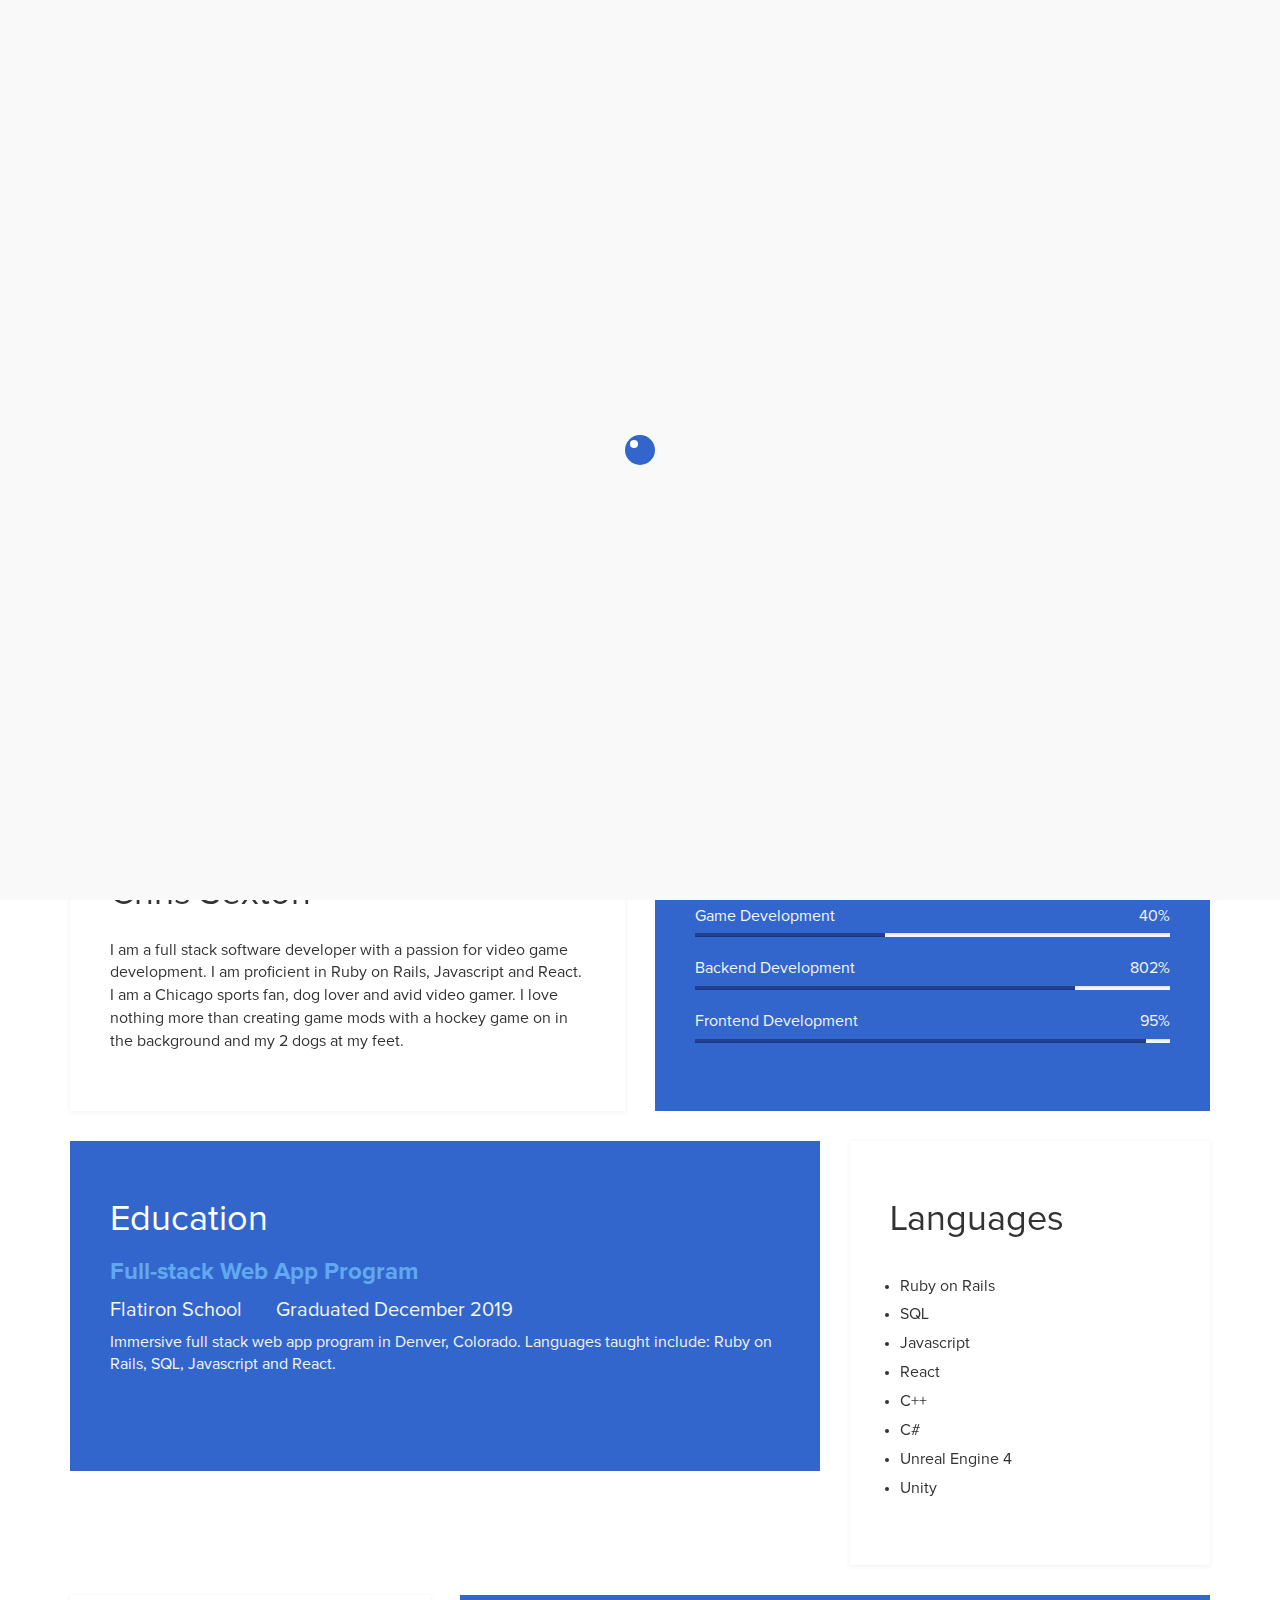
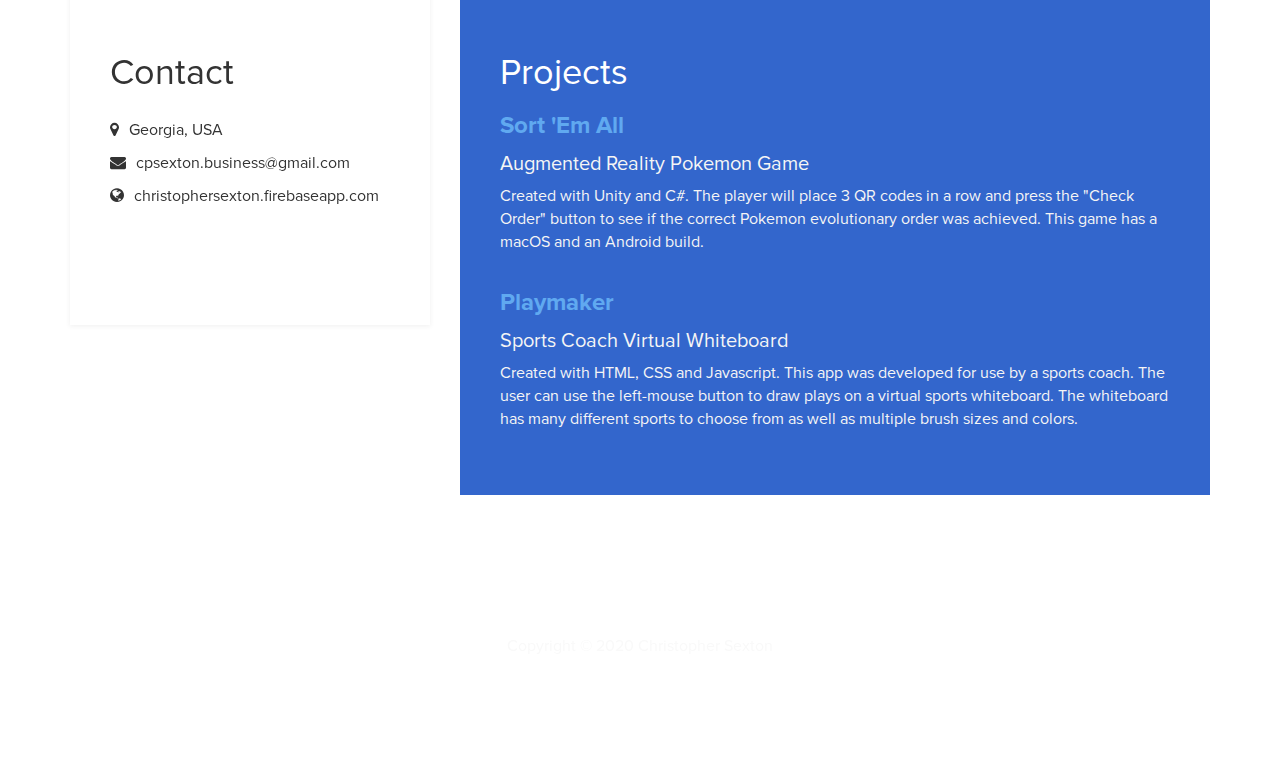
==== frontend/public/index.html @ 8edbc5c6 "about me section completed" ====
<!DOCTYPE html>
<html lang="en">
	<head>
		<meta charset="utf-8">
		<meta http-equiv="X-UA-Compatible" content="IE=Edge">
		<meta name="viewport" content="width=device-width, initial-scale=1">
		<meta name="keywords" content="">
		<meta name="description" content="">
		
		<title>Christopher Sexton</title>
		
		<link rel="stylesheet" href="css/bootstrap.min.css">
		<link rel="stylesheet" href="css/font-awesome.min.css">
		<link rel="stylesheet" href="css/templatemo-blue.css">
	</head>

	<body data-spy="scroll" data-target=".navbar-collapse">
		<div class="preloader">
			<div class="sk-spinner sk-spinner-wordpress">
				<span class="sk-inner-circle"></span>
			</div>
		</div>
		
		<header>
			<div class="container">
				<div class="row">
					<div class="col-md-12 col-sm-12">
						<img src="images/ProfilePicture.jpg" class="img-responsive img-circle tm-border" alt="templatemo easy profile">
						<hr>
						<h1 class="tm-title bold shadow">Hi, I'm Chris</h1>
						<h1 class="white bold shadow">Software Developer</h1>
						<ul class="social-icons">
							<li><a href="https://www.linkedin.com/in/christopher-s-2a7312199/" class="fa fa-linkedin"></a></li>
							<li><a href="https://www.github.com/cpsexton" class="fa fa-github"></a></li>
							<li><a href="#" class="fa fa-youtube"></a></li>
						</ul>
					</div>
				</div>
			</div>
		</header>

		<section class="container">
			<div class="row">
				<div class="col-md-6 col-sm-12">
					<div class="about">
						<h3 class="accent">About Me</h3>
				<h2>Chris Sexton</h2>
				<p>I am a full stack software developer with a passion for video game development. I am proficient in Ruby on Rails, Javascript and React. I am a Chicago sports fan, dog lover and avid video gamer. I love nothing more than creating game mods with a hockey game on in the background and my 2 dogs at my feet.</p>
			</div>
		</div>
		<div class="col-md-6 col-sm-12">
			<div class="skills">
				<h2 class="white">Skills</h2>
				<strong>Game Development</strong>
				<span class="pull-right">40%</span>
					<div class="progress">
						<div class="progress-bar progress-bar-primary" role="progressbar" 
                        aria-valuenow="40" aria-valuemin="0" aria-valuemax="100" style="width: 40%;"></div>
					</div>
				<strong>Backend Development</strong>
				<span class="pull-right">802%</span>
					<div class="progress">
						<div class="progress-bar progress-bar-primary" role="progressbar" 
                        aria-valuenow="80" aria-valuemin="0" aria-valuemax="100" style="width: 80%;"></div>
					</div>
				<strong>Frontend Development</strong>
				<span class="pull-right">95%</span>
					<div class="progress">
						<div class="progress-bar progress-bar-primary" role="progressbar" 
                        aria-valuenow="95" aria-valuemin="0" aria-valuemax="100" style="width: 95%;"></div>
					</div>
			</div>
		</div>
	</div>
</section>

<section class="container">
	<div class="row">
		<div class="col-md-8 col-sm-12">
			<div class="education">
				<h2 class="white">Education</h2>
					<div class="education-content">
						<h4 class="education-title accent">Full-stack Web App Program</h4>
							<div class="education-school">
								<h5>Flatiron School</h5><span></span>
								<h5>Graduated December 2019</h5>
							</div>
						<p class="education-description">Immersive full stack web app program in Denver, Colorado. Languages taught include: Ruby on Rails, SQL, Javascript and React.</p>
					</div>
			</div>
		</div>
		<div class="col-md-4 col-sm-12">
			<div class="languages">
				<h2>Languages</h2>
					<ul>
						<li>Ruby on Rails</li>
						<li>SQL</li>
						<li>Javascript</li>
						<li>React</li>
						<li>C++</li>
						<li>C#</li>
						<li>Unreal Engine 4</li>
						<li>Unity</li>
					</ul>
			</div>
		</div>
	</div>
</section>

<section class="container">
	<div class="row">
		<div class="col-md-4 col-sm-12">
			<div class="contact">
				<h2>Contact</h2>
					<p><i class="fa fa-map-marker"></i> Georgia, USA</p>
					<p><i class="fa fa-envelope"></i> cpsexton.business@gmail.com</p>
					<p><i class="fa fa-globe"></i> christophersexton.firebaseapp.com</p>
			</div>
		</div>
		<div class="col-md-8 col-sm-12">
			<div class="experience">
				<h2 class="white">Projects</h2>
					<div class="experience-content">
						<h4 class="experience-title accent">Sort 'Em All</h4>
						<h5>Augmented Reality Pokemon Game</h5><span></span>
						<p class="education-description">Created with Unity and C#. The player will place 3 QR codes in a row and press the "Check Order" button to see if the correct Pokemon evolutionary order was achieved. This game has a macOS and an Android build.</p>
						<br>
						<h4 class="experience-title accent">Playmaker</h4>
						<h5>Sports Coach Virtual Whiteboard</h5><span></span>
						<p class="education-description">Created with HTML, CSS and Javascript. This app was developed for use by a sports coach. The user can use the left-mouse button to draw plays on a virtual sports whiteboard. The whiteboard has many different sports to choose from as well as multiple brush sizes and colors.</p>

					</div>
			</div>
		</div>
	</div>
</section>

<footer>
	<div class="container">
		<div class="row">
			<div class="col-md-12 col-sm-12">
				<p>Copyright &copy; 2020 Christopher Sexton</p>
			</div>
		</div>
	</div>
</footer>

<script src="js/jquery.js"></script>
<script src="js/bootstrap.min.js"></script>	
<script src="js/jquery.backstretch.min.js"></script>
<script src="js/custom.js"></script>

</body>
</html>
---- frontend/public/css/templatemo-blue.css ----
/*

Easy Profile Template
http://www.templatemo.com/tm-467-easy-profile

*/

html, body {
  margin:0;border:0;padding:0;
  font-size:16px;
  font-family:'Proxima';
  overflow-x:hidden;
  position: relative;
  vertical-align: baseline;
}

html {
    -webkit-font-smoothing: antialiased;
}

h1 {font-size:40px;}
h2 {font-size:36px;}
h3 {font-size:30px;}
h4 {font-size:24px;}
h5 {font-size:20px;}
h6 {font-size:18px;}

h2 {
  padding-bottom: 14px;
}

.accent {
  font-family: 'Proxima Bold';
  line-height: 14px;
  color: #60A9F0;
}

.bold {
	font-weight: bold;
}

.tm-border {
	border: 5px solid #fff;
	box-shadow: 2px 2px #000;
}

.shadow {
	text-shadow: 1px 1px #000;
}

.tm-title {
	color: #66CCFF;
}

.white {
  color: #fff;
}

.about,.skills,
.education,.languages,
.contact, .experience {
  padding: 40px;
  min-height: 330px;
}

.education, .languages,
.contact, .experience {
  margin-top: 30px;
}

@font-face {
    font-family: 'Proxima';
    src: url(../fonts/ProximaNova-Regular.otf);
}

@font-face {
    font-family: 'Proxima Bold';
    src: url(../fonts/ProximaNova-Bold.otf);
}

/* preloader section */
.preloader {
  position: fixed;
  top: 0;
  left: 0;
   width: 100%;
  height: 100%;
   z-index: 99999;
   display: -webkit-flex;
    display: -ms-flexbox;
   display: flex;
   -webkit-flex-flow: row nowrap;
   -ms-flex-flow: row nowrap;
    flex-flow: row nowrap;
     -webkit-justify-content: center;
    -ms-flex-pack: center;
    justify-content: center;
    -webkit-align-items: center;
     -ms-flex-align: center;
     align-items: center;
    background: none repeat scroll 0 0 #fff;
  background: none repeat scroll 0 0 #f9f9f9;
}
.sk-spinner-wordpress.sk-spinner {
  background-color: #3366CC;
  width: 30px;
  height: 30px;
  border-radius: 30px;
  position: relative;
  -webkit-animation: sk-innerCircle 1s linear infinite;
          animation: sk-innerCircle 1s linear infinite; }
.sk-spinner-wordpress .sk-inner-circle {
  display: block;
  background-color: #fff;
  width: 8px;
  height: 8px;
  position: absolute;
  border-radius: 8px;
  top: 5px;
  left: 5px; }

@-webkit-keyframes sk-innerCircle {
  0% {
    -webkit-transform: rotate(0);
            transform: rotate(0); }

  100% {
    -webkit-transform: rotate(360deg);
            transform: rotate(360deg); } }

@keyframes sk-innerCircle {
  0% {
    -webkit-transform: rotate(0);
            transform: rotate(0); }

  100% {
    -webkit-transform: rotate(360deg);
            transform: rotate(360deg); } }

/* header section */
header {
  text-align: center;
  min-height: 400px;
  overflow: hidden;
  position: relative;
  padding-top: 160px;
  padding-bottom: 140px;
}
header img {
  display: inline-block !important;
}
header h2 {
  padding-top: 40px;
}
header hr {
  border-color: #3366CC;
  width: 100px;
}

/* about section */
.about {
  background: #fff;
  box-shadow: 0px 1px 5px rgba(50,50,50,0.08);
}

/* skills section */
.skills {
  background: #3366CC;
  color: #f5f5f5;
}
.skills .progress {
  border-radius: 0px;
  height: 4px;
}
.skills .progress .progress-bar-primary {
  background: #204090;
}
.skills strong {
  display: inline-block;
  font-weight: normal;
  padding-bottom: 6px;
}

/* education section */
.education {
  background: #3366CC;
  color: #f5f5f5;
}
.education .education-content {
  padding-bottom: 14px;
}
.education h5 {
  display: inline-block;
}
.education span {
  padding-right: 10px;
  padding-left: 20px;
}

/* languages section */
.languages {
  background: #fff;
 box-shadow: 0px 1px 5px rgba(50,50,50,0.08);
}
.languages ul {
  padding: 10px;
}
.languages ul li {
  padding-bottom: 6px;
}

/* contact section */
.contact {
  background: #fff;
 box-shadow: 0px 1px 5px rgba(50,50,50,0.08);
}
.contact .fa {
  padding-right: 6px;
}

/* experience section */
.experience {
  background: #3366CC;
  color: #f5f5f5;
}
.experience .experience-content {
  padding-bottom: 14px;
}
.experience h5 {
  display: inline-block;
}
.experience span {
  padding-right: 10px;
  padding-left: 20px;
}

/* footer section */
footer {
  color: #f9f9f9;
  text-align: center;
  padding-top: 140px;
  padding-bottom: 100px;
}

/* social icon section */
.social-icons {
  padding: 0;
  margin: 0;
}
.social-icons li {
  display: inline-block;
  list-style: none;
}
.social-icons li a {
  background: #3366CC;
  border-radius: 50%;
  color: #fff;
  text-decoration: none;
  font-size: 18px;
  width: 40px;
  height: 40px;
  line-height: 40px;
  text-align: center;
  transition: all 0.4s ease-in;
  position: relative;
  bottom: 10px;
  top: 10px;
}
.social-icons li a:hover {
  background: #202020;
  color: #fff;
}

@media ( max-width: 980px ) {
  .skills {
    margin-top: 30px;
  }
}

@media ( max-width: 360px ) {
  header h1 {
    font-size: 30px;
  }
  .about h2 {
    font-size: 24px;
  }
  .education h4,
  .experience h4 {
    font-size: 20px;
  }
}
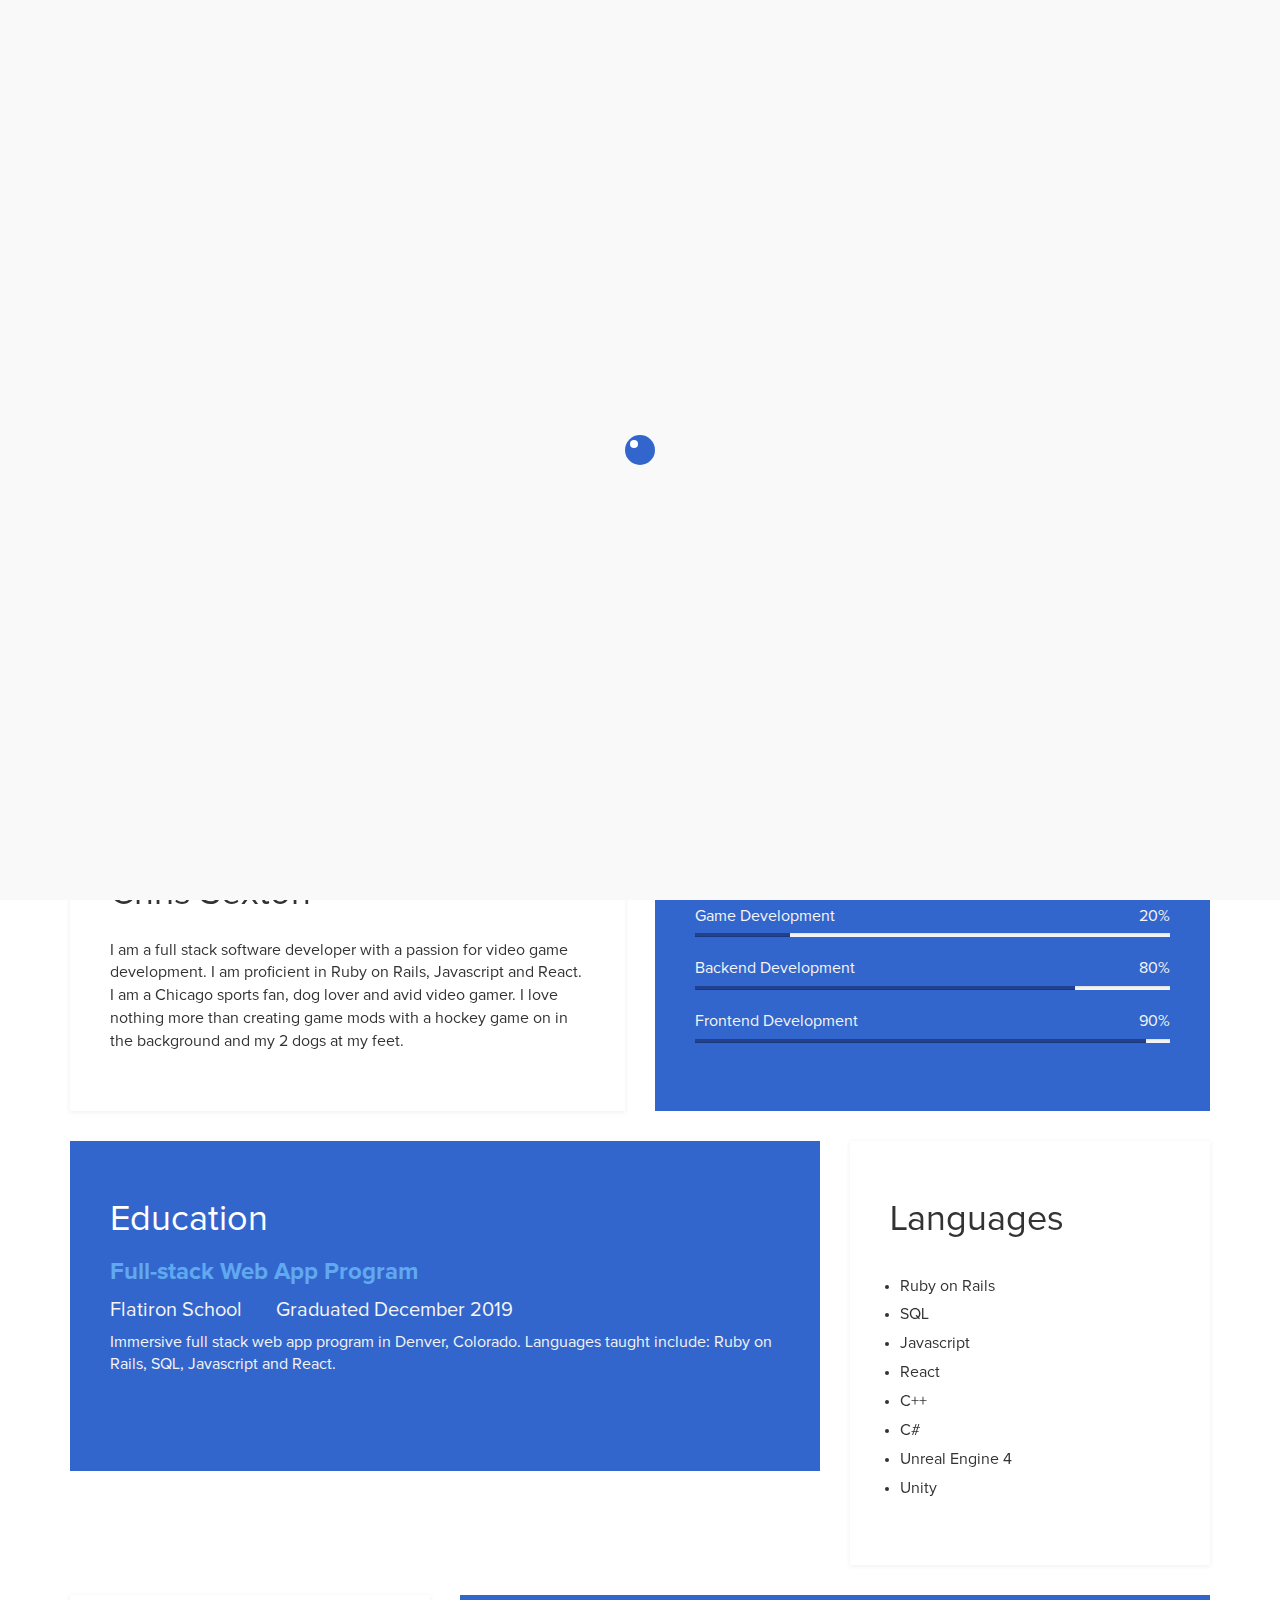
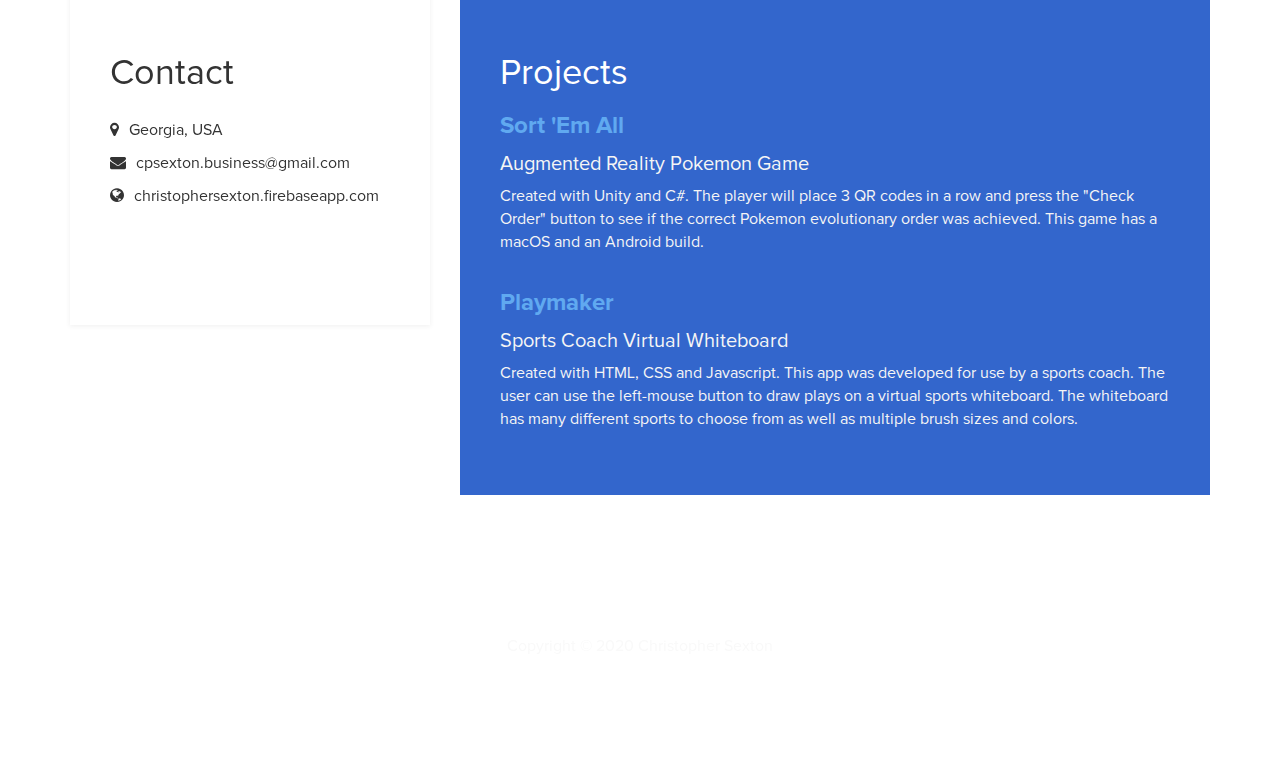
==== commit f2fdee97: "typo fixes in the skills section" ====
--- a/frontend/public/index.html
+++ b/frontend/public/index.html
@@ -52,19 +52,19 @@
 			<div class="skills">
 				<h2 class="white">Skills</h2>
 				<strong>Game Development</strong>
-				<span class="pull-right">40%</span>
+				<span class="pull-right">20%</span>
 					<div class="progress">
 						<div class="progress-bar progress-bar-primary" role="progressbar" 
-                        aria-valuenow="40" aria-valuemin="0" aria-valuemax="100" style="width: 40%;"></div>
+                        aria-valuenow="20" aria-valuemin="0" aria-valuemax="100" style="width: 20%;"></div>
 					</div>
 				<strong>Backend Development</strong>
-				<span class="pull-right">802%</span>
+				<span class="pull-right">80%</span>
 					<div class="progress">
 						<div class="progress-bar progress-bar-primary" role="progressbar" 
                         aria-valuenow="80" aria-valuemin="0" aria-valuemax="100" style="width: 80%;"></div>
 					</div>
 				<strong>Frontend Development</strong>
-				<span class="pull-right">95%</span>
+				<span class="pull-right">90%</span>
 					<div class="progress">
 						<div class="progress-bar progress-bar-primary" role="progressbar" 
                         aria-valuenow="95" aria-valuemin="0" aria-valuemax="100" style="width: 95%;"></div>
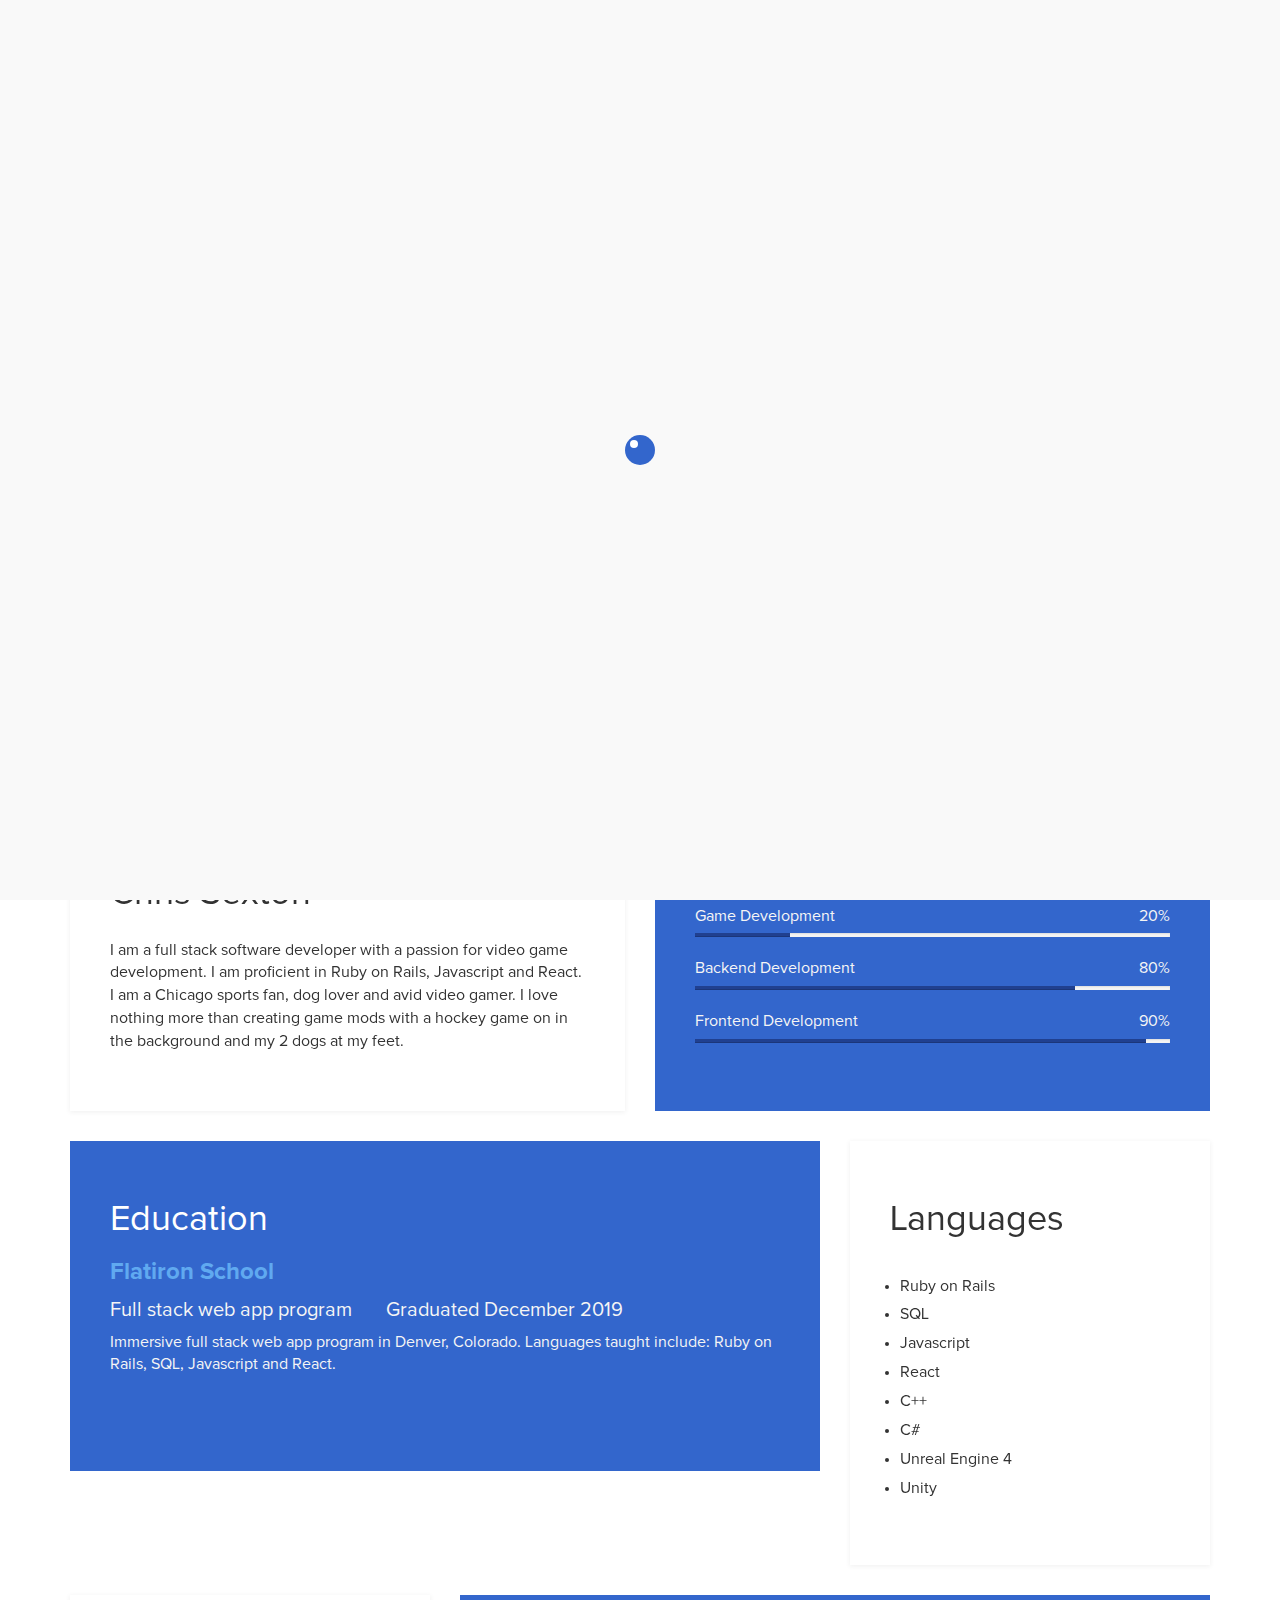
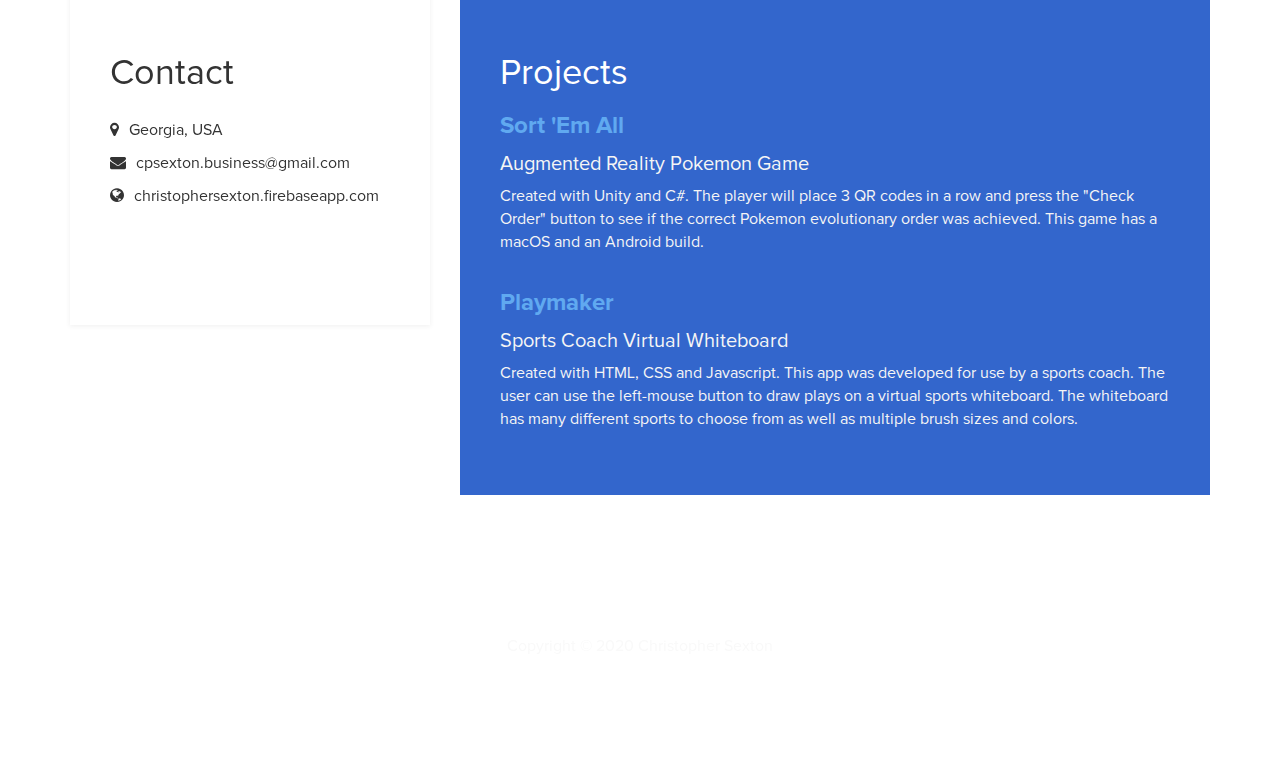
==== commit 1d76cce8: "edits education section so flatiron is more noticable" ====
--- a/frontend/public/index.html
+++ b/frontend/public/index.html
@@ -80,9 +80,9 @@
 			<div class="education">
 				<h2 class="white">Education</h2>
 					<div class="education-content">
-						<h4 class="education-title accent">Full-stack Web App Program</h4>
+						<h4 class="education-title accent">Flatiron School</h4>
 							<div class="education-school">
-								<h5>Flatiron School</h5><span></span>
+								<h5>Full stack web app program</h5><span></span>
 								<h5>Graduated December 2019</h5>
 							</div>
 						<p class="education-description">Immersive full stack web app program in Denver, Colorado. Languages taught include: Ruby on Rails, SQL, Javascript and React.</p>
